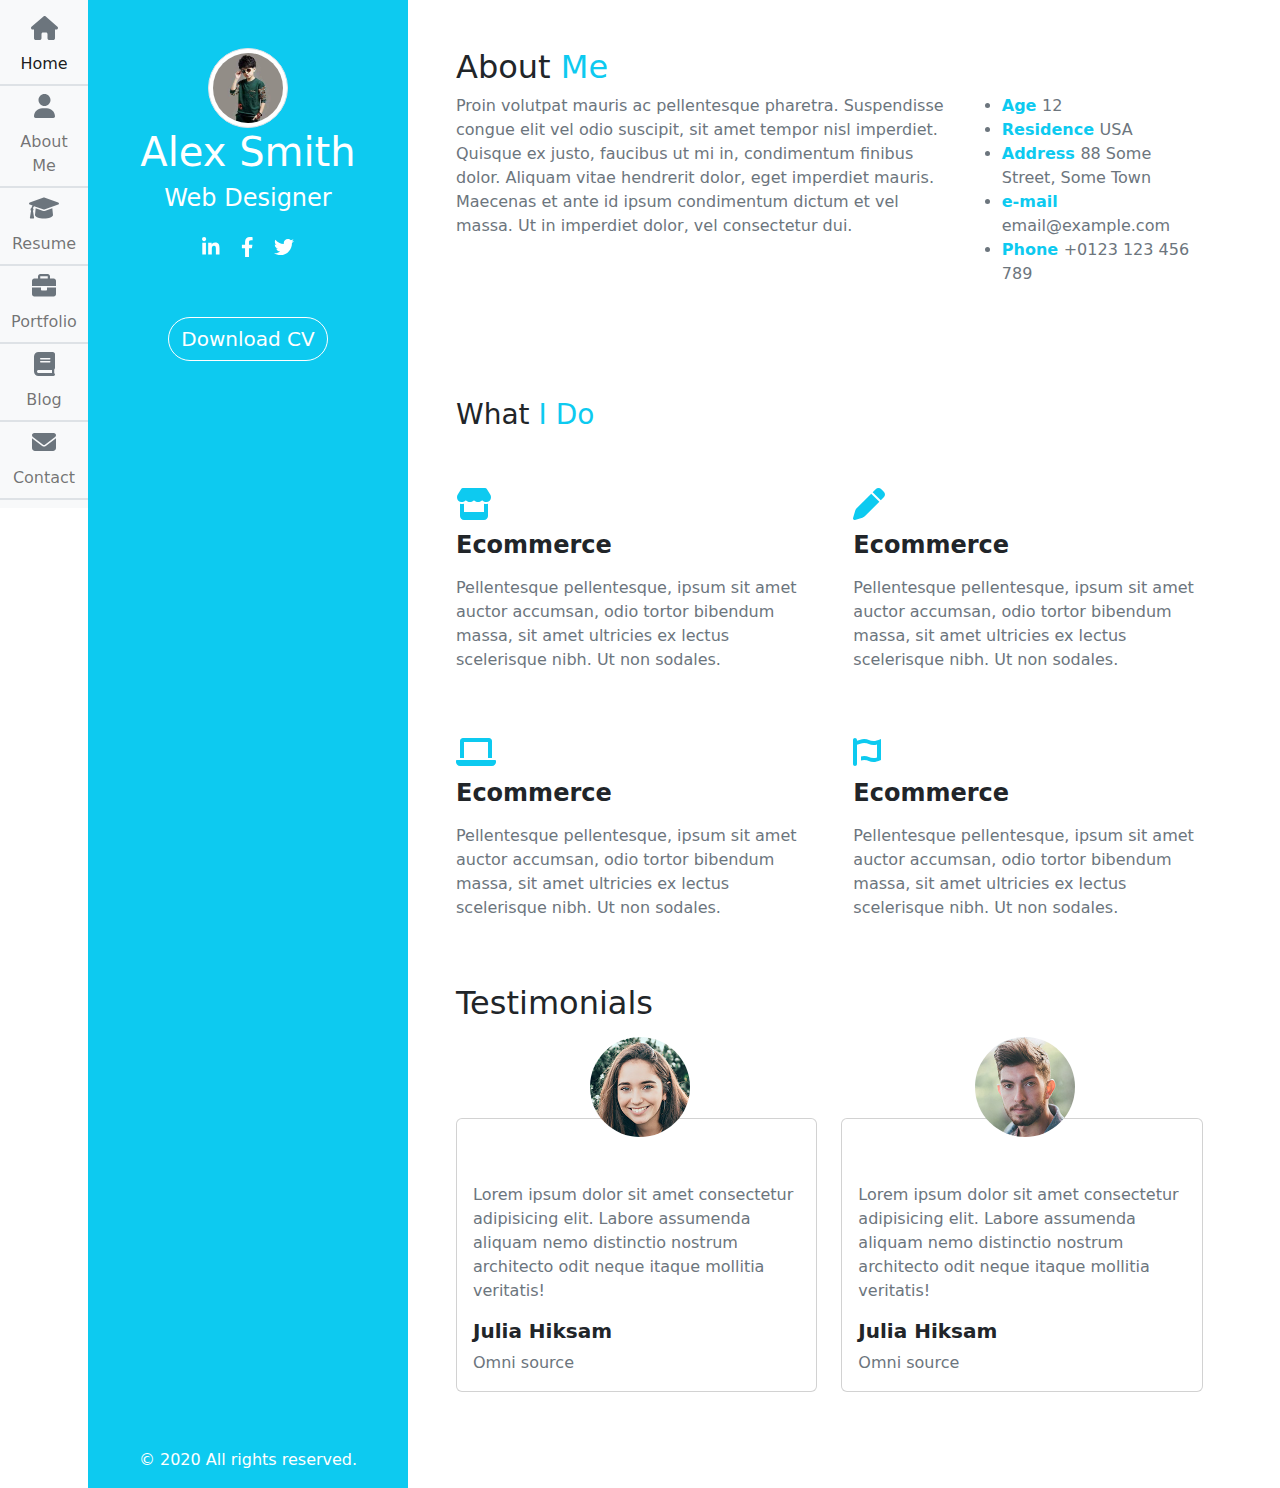
==== aboutme.html @ 1112398a "first commit" ====
<!DOCTYPE html>
<html lang="en">
<head>
    <meta charset="UTF-8">
    <meta http-equiv="X-UA-Compatible" content="IE=edge">
    <meta name="viewport" content="width=device-width, initial-scale=1.0">
    <title>Mijanur</title>
    <link rel="stylesheet" href="css/all.min.css">
    <link rel="stylesheet" href="css/bootstrap.min.css">
    <link rel="stylesheet" href="style.css">
</head>
<body>
        <div class="container-fluid p-0 position-relative">
            <div class="row bg_height g-0 position-relative">
                <div class="col-lg-1 position-static"  style="width: 88px;">
                    <nav class="navbar navbar-expand-lg bg-light">
                        <div class="container-fluid p-0">
                          <div class="collapse navbar-collapse" id="navbarNav">
                            <ul class="navbar-nav d-flex flex-column ">
                              <li class="nav-item text-center border-2 mt-2 border-bottom">
                                <i class="fs-4 text-secondary fa-solid fa-house "></i>
                                <a class="nav-link active" aria-current="page" href="#">Home</a>
                              </li>
                              <li class="nav-item text-center border-2 mt-2 border-bottom">
                                <i class="fs-4 text-secondary fa-solid fa-user"></i>
                                <a class="nav-link" href="#">About Me</a>
                              </li>
                              <li class="nav-item text-center border-2 mt-2 border-bottom">
                                <i class="fs-4 text-secondary fa-solid fa-graduation-cap"></i>
                                <a class="nav-link" href="#">Resume</a>
                              </li>
                              <li class="nav-item text-center border-2 mt-2 border-bottom">
                                <i class="fs-4 text-secondary fa-solid fa-briefcase"></i>
                                <a class="nav-link" href="#">Portfolio</a>
                              </li>
                              <li class="nav-item text-center border-2 mt-2 border-bottom">
                                <i class="fs-4 text-secondary fa-solid fa-book"></i>
                                <a class="nav-link" href="#">Blog</a>
                              </li>
                              <li class="nav-item text-center border-2 mt-2 border-bottom">
                                <i class="fs-4 text-secondary fa-solid fa-envelope"></i>
                                <a class="nav-link" href="#">Contact</a>
                              </li>
                            </ul>
                          </div>
                        </div>
                      </nav>
                </div>
                <div class="col-lg-3 bg-info text-center text-white d-flex justify-content-between flex-column pt-5 position-relative">
                   <div>
                      <img src="images/DIUzyYBUMAEyanq.jpg" alt="" class="img-fluid w-25 rounded-circle img-thumbnail">
                  <h1 class="text-white">Alex Smith</h1>
                  <h4>Web Designer</h4>
                  <div class="mt-3">
                    <i class="p-2 fs-5 fa-brands fa-linkedin-in"></i>
                    <i class="p-2 fs-5 fa-brands fa-facebook-f"></i>
                    <i class="p-2 fs-5 fa-brands fa-twitter"></i>
                  </div>
                  <a name="" id="" class="btn btn-info rounded-5 border-4 border-white text-white fs-5 mt-5 fs-5" href="#" role="button">Download CV</a>
                    </div>
                  <div class="">
                    <p>© 2020 All rights reserved.</p>
                  </div>
                </div>
                <!-- About Me -->
                <section class="col-lg-7 ms-5 my-5">
                    <div class="row mb-5">
                        <h2>About <span class="text-info">Me</span></h2>
                        <div class="col-lg-8">
                            <p class="text-muted">Proin volutpat mauris ac pellentesque pharetra. Suspendisse congue elit vel odio suscipit, sit amet tempor nisl imperdiet. Quisque ex justo, faucibus ut mi in, condimentum finibus dolor. Aliquam vitae hendrerit dolor, eget imperdiet mauris. Maecenas et ante id ipsum condimentum dictum et vel massa. Ut in imperdiet dolor, vel consectetur dui.</p>
                        </div>
                        <div class="col-lg-4">
                            <ul>
                                <li class="text-muted"><span class="text-info fw-bold">Age </span> 12</li>
                                <li class="text-muted"><span class="text-info fw-bold">Residence </span> USA</li>
                                <li class="text-muted"><span class="text-info fw-bold">Address </span> 88 Some Street, Some Town</li>
                                <li class="text-muted"><span class="text-info fw-bold">e-mail </span> email@example.com</li>
                                <li class="text-muted"><span class="text-info fw-bold">Phone </span> +0123 123 456 789</li>
                            </ul>
                        </div>
                    </div>
                    <!-- What I Do -->
                    <div class="row mt-5 g-5">
                        <h3>What <span class="text-info">I Do</span></h3>
                        <div class="col-lg-6 ">
                            <i class="fa-solid fa-store fs-2 text-info"></i>
                            <h4 class="py-2 fw-bold">Ecommerce</h4>
                            <p class="text-muted">Pellentesque pellentesque, ipsum sit amet auctor accumsan, odio tortor bibendum massa, sit amet ultricies ex lectus scelerisque nibh. Ut non sodales.</p>
                        </div>
                        <div class="col-lg-6 ">
                            <i class="fa-solid fa-pen fs-2 text-info"></i>
                            <h4 class="py-2 fw-bold">Ecommerce</h4>
                            <p class="text-muted">Pellentesque pellentesque, ipsum sit amet auctor accumsan, odio tortor bibendum massa, sit amet ultricies ex lectus scelerisque nibh. Ut non sodales.</p>
                        </div>
                        <div class="col-lg-6 ">
                            <i class="fa-solid fa-laptop fs-2 text-info"></i>
                            <h4 class="py-2 fw-bold">Ecommerce</h4>
                            <p class="text-muted">Pellentesque pellentesque, ipsum sit amet auctor accumsan, odio tortor bibendum massa, sit amet ultricies ex lectus scelerisque nibh. Ut non sodales.</p>
                        </div>
                        <div class="col-lg-6 ">
                            <i class="fa-solid fa-font-awesome fs-2 text-info"></i>
                            <h4 class="py-2 fw-bold">Ecommerce</h4>
                            <p class="text-muted">Pellentesque pellentesque, ipsum sit amet auctor accumsan, odio tortor bibendum massa, sit amet ultricies ex lectus scelerisque nibh. Ut non sodales.</p>
                        </div>
                    </div>
                    <!-- Testimonials -->
                    <div class="my-5">
                        <h2 class="my-5">Testimonials</h2>
                        <div class="row pt-5">
                            <!-- Testimonials1 -->
                              <div class="col-sm-6">
                              <div class="card">
                                <div class="card-body position-relative">
                                    <div>
                                        <img src="images/testimonial-1.jpg" alt="" class="rounded-circle img-fluid position-absolute  imgChenter">
                                    </div>
                                    <div class="pt-5">
                                        <p class="card-text text-muted">Lorem ipsum dolor sit amet consectetur adipisicing elit. Labore assumenda aliquam nemo distinctio nostrum architecto odit neque itaque mollitia veritatis!</p>
                                        <h5 class="card-title fw-bold">Julia Hiksam</h5>
                                        <span class="text-muted">Omni source</span>
                                        </div>
                                </div>
                              </div>
                            </div>
                            <!-- Testimonials2 -->
                              <div class="col-sm-6">
                              <div class="card">
                                <div class="card-body position-relative">
                                    <div>
                                        <img src="images/testimonial-2.jpg" alt="" class="rounded-circle img-fluid position-absolute  imgChenter">
                                    </div>
                                    <div class="pt-5">
                                        <p class="card-text text-muted">Lorem ipsum dolor sit amet consectetur adipisicing elit. Labore assumenda aliquam nemo distinctio nostrum architecto odit neque itaque mollitia veritatis!</p>
                                        <h5 class="card-title fw-bold">Julia Hiksam</h5>
                                        <span class="text-muted">Omni source</span>
                                        </div>
                                </div>
                              </div>
                            </div>
                    </div>
                </section>
            </div>
        </div>

        

  </div>
</div>




    <script src="js/all.min.js"></script>
    <script src="js/bootstrap.min.js"></script>
</body>
</html>
---- style.css ----
.bg_height {
    height: 100vh;
}
.imgChenter {
    width: 100px;
    top: -30%;
    left: 37%;
}
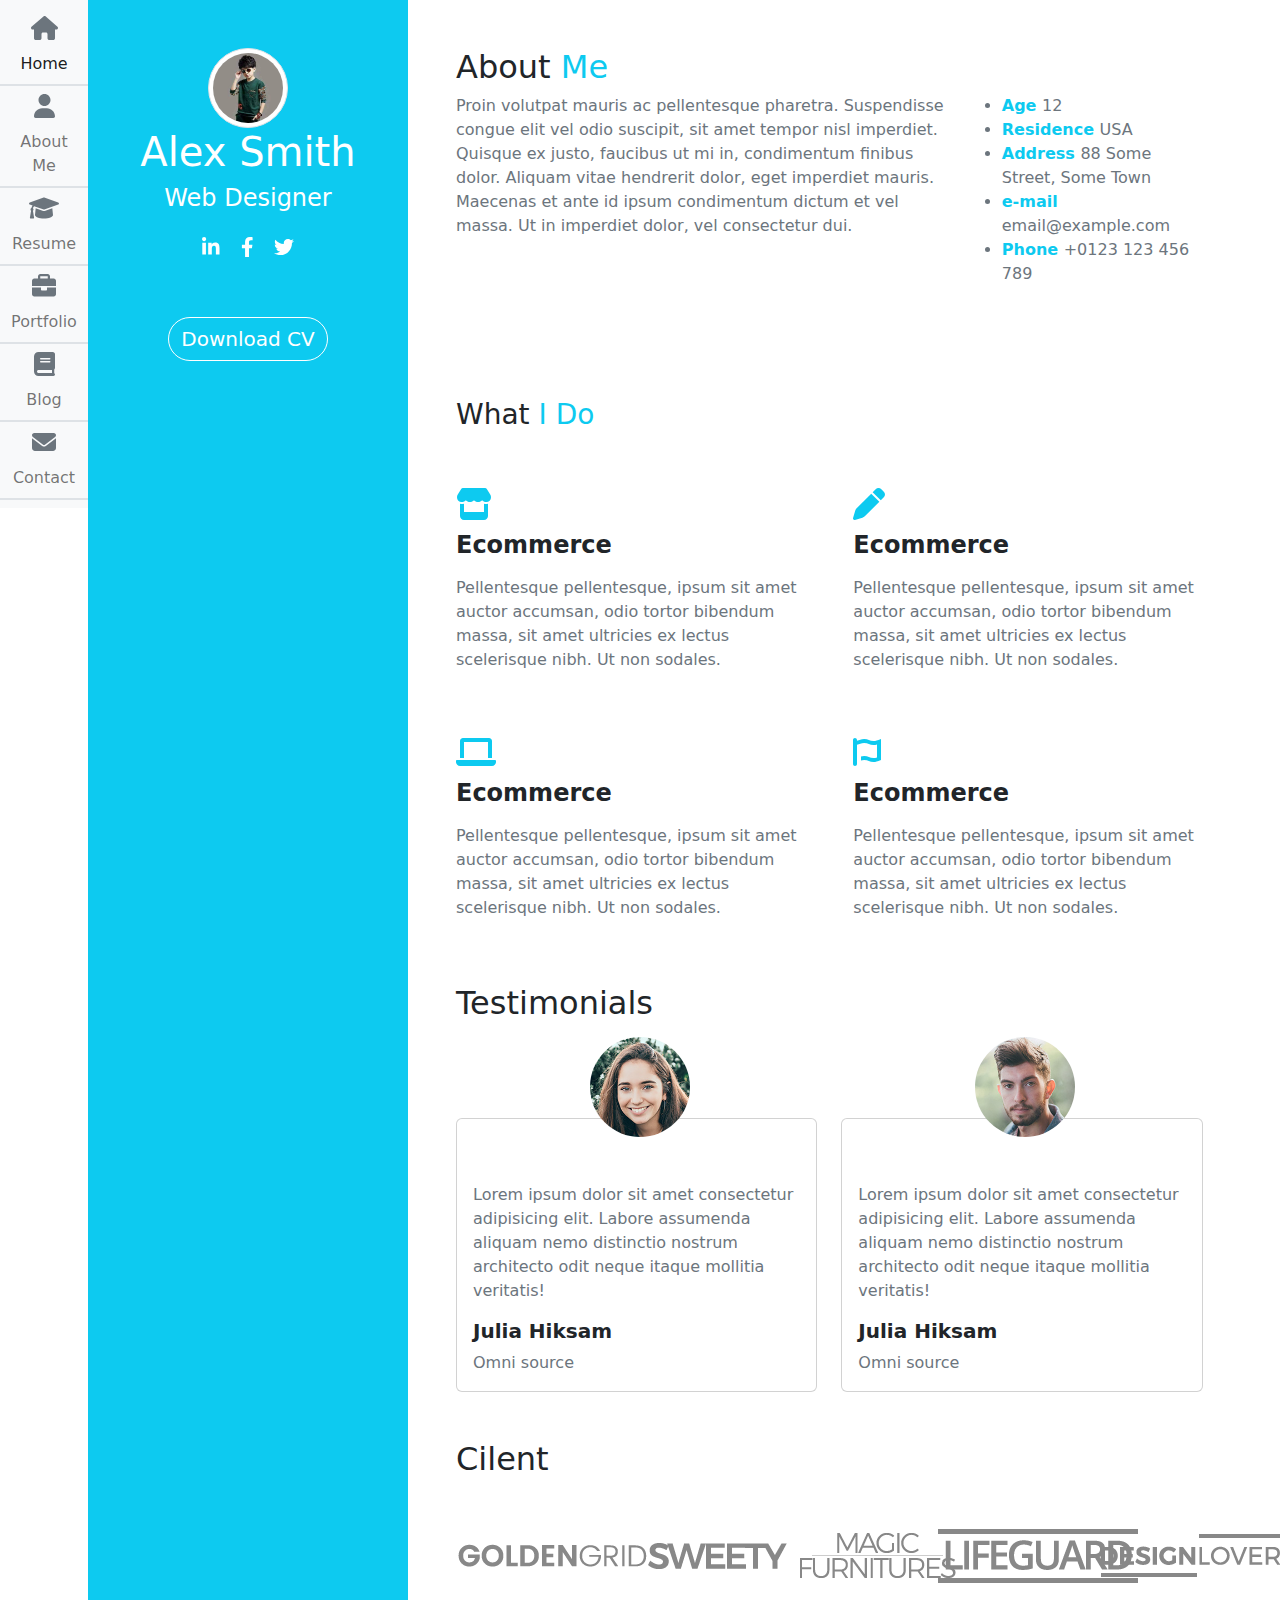
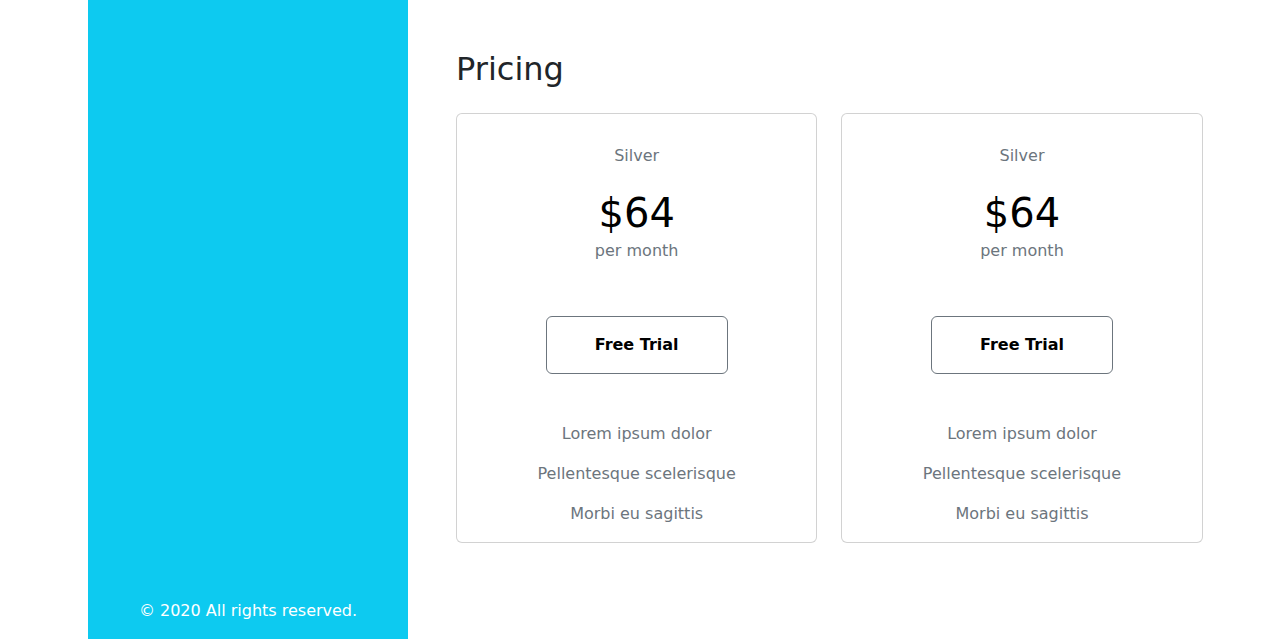
==== commit 316c6fa2: "Pricing" ====
--- a/aboutme.html
+++ b/aboutme.html
@@ -118,7 +118,7 @@
                                         <p class="card-text text-muted">Lorem ipsum dolor sit amet consectetur adipisicing elit. Labore assumenda aliquam nemo distinctio nostrum architecto odit neque itaque mollitia veritatis!</p>
                                         <h5 class="card-title fw-bold">Julia Hiksam</h5>
                                         <span class="text-muted">Omni source</span>
-                                        </div>
+                                    </div>
                                 </div>
                               </div>
                             </div>
@@ -133,12 +133,64 @@
                                         <p class="card-text text-muted">Lorem ipsum dolor sit amet consectetur adipisicing elit. Labore assumenda aliquam nemo distinctio nostrum architecto odit neque itaque mollitia veritatis!</p>
                                         <h5 class="card-title fw-bold">Julia Hiksam</h5>
                                         <span class="text-muted">Omni source</span>
-                                        </div>
+                                    </div>
                                 </div>
                               </div>
+                         </div>     
+                    </div>
+                    <!-- Cilents -->
+                    <div class="row d-flex justify-content-between">
+                        <h2 class="my-5">Cilent</h2>
+                        <div class="col-lg-2">
+                            <img src="images/client-1.png" alt="">
+                        </div>
+                        <div class="col-lg-2">
+                            <img src="images/client-2.png" alt="">
+                        </div>
+                        <div class="col-lg-2">
+                            <img src="images/client-3.png" alt="">
+                        </div>
+                        <div class="col-lg-2">
+                            <img src="images/client-4.png" alt="">
+                        </div>
+                        <div class="col-lg-2">
+                            <img src="images/client-5.png" alt="">
+                        </div>
+                    </div>
+                    <!----- ------>
+                    <section class="my-5">
+                        <div class="row">
+                            <h2 class="py-3">Pricing</h2>
+                            <div class="col-lg-6">
+                                <div class="card" >
+                                    <div class="card-body text-center text-muted">
+                                        <h6 class="py-3">Silver</h6>
+                                      <h1 class="card-title text-black">$64</h1>
+                                      <h6 class="card-subtitle mb-2 text-muted">per month</h6>
+                                      <a name="" id="" class="btn border-3 border-secondary text-black py-3 bg-opacity-25 px-5 my-5 fw-bold" href="#" role="button">Free Trial</a>
+                                      <p class="card-text">Lorem ipsum dolor</p>
+                                      <p class="card-text">Pellentesque scelerisque</p>
+                                      <p class="card-text">Morbi eu sagittis</p>
+                                    </div>
+                                  </div>
                             </div>
-                    </div>
+                            <div class="col-lg-6">
+                                <div class="card" >
+                                    <div class="card-body text-center text-muted">
+                                        <h6 class="py-3">Silver</h6>
+                                      <h1 class="card-title text-black">$64</h1>
+                                      <h6 class="card-subtitle mb-2 text-muted">per month</h6>
+                                      <a name="" id="" class="btn border-3 border-secondary text-black py-3 bg-opacity-25 px-5 my-5 fw-bold" href="#" role="button">Free Trial</a>
+                                      <p class="card-text">Lorem ipsum dolor</p>
+                                      <p class="card-text">Pellentesque scelerisque</p>
+                                      <p class="card-text">Morbi eu sagittis</p>
+                                    </div>
+                                  </div>
+                            </div>
+                        </div>
+                    </section>
                 </section>
+
             </div>
         </div>
 
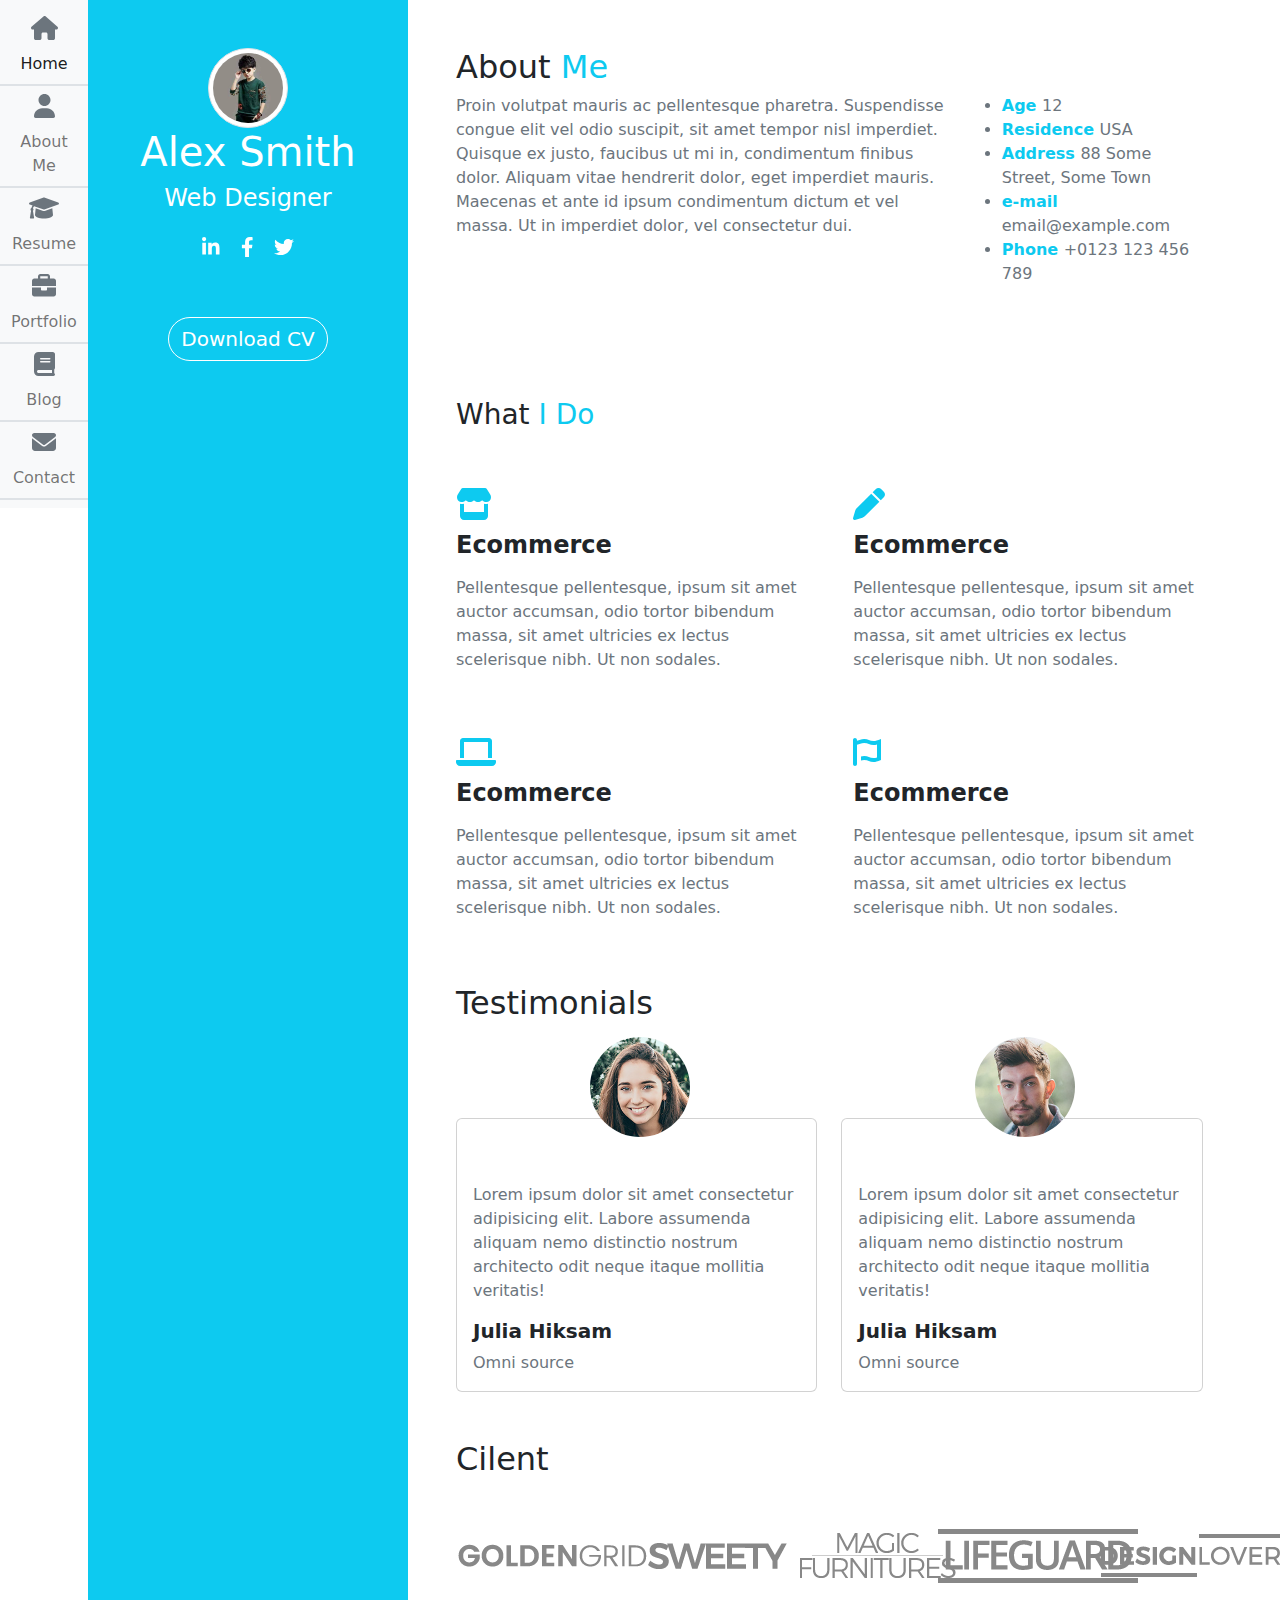
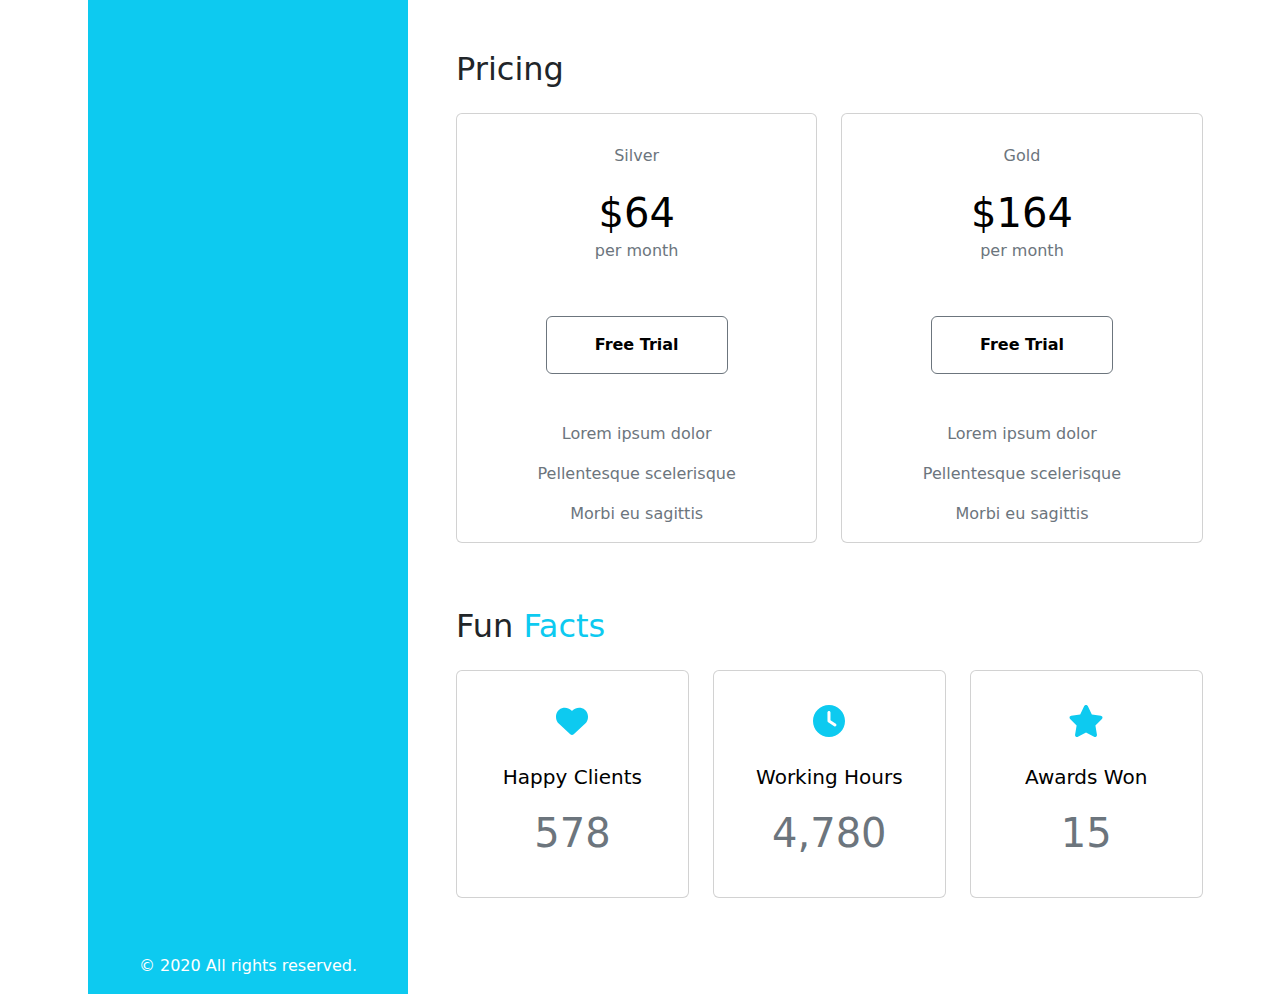
==== commit 4eb1cbf0: "about s" ====
--- a/aboutme.html
+++ b/aboutme.html
@@ -157,7 +157,7 @@
                             <img src="images/client-5.png" alt="">
                         </div>
                     </div>
-                    <!----- ------>
+                    <!-----Pricing------>
                     <section class="my-5">
                         <div class="row">
                             <h2 class="py-3">Pricing</h2>
@@ -177,8 +177,8 @@
                             <div class="col-lg-6">
                                 <div class="card" >
                                     <div class="card-body text-center text-muted">
-                                        <h6 class="py-3">Silver</h6>
-                                      <h1 class="card-title text-black">$64</h1>
+                                        <h6 class="py-3">Gold</h6>
+                                      <h1 class="card-title text-black">$164</h1>
                                       <h6 class="card-subtitle mb-2 text-muted">per month</h6>
                                       <a name="" id="" class="btn border-3 border-secondary text-black py-3 bg-opacity-25 px-5 my-5 fw-bold" href="#" role="button">Free Trial</a>
                                       <p class="card-text">Lorem ipsum dolor</p>
@@ -189,6 +189,40 @@
                             </div>
                         </div>
                     </section>
+                    <!-----Fun Facts------>
+                    <section class="my-5">
+                        <div class="row">
+                            <h2 class="py-3">Fun <span class="text-info">Facts</span></h2>
+                            <div class="col-lg-4">
+                                <div class="card" >
+                                    <div class="card-body text-center text-muted">
+                                        <h2 class="py-3 text-info"><i class="fa-solid fa-heart"></i></h2>
+                                      <h5 class="card-title text-black">Happy Clients</h5>
+                                      <h6 class="card-subtitle mb-2 text-muted fs-1 py-3">578</h6>
+                                    </div>
+                                  </div>
+                            </div>
+                            <div class="col-lg-4">
+                                <div class="card" >
+                                    <div class="card-body text-center text-muted">
+                                        <h2 class="py-3 text-info"><i class="fa-solid fa-clock"></i></h2>
+                                      <h5 class="card-title text-black">Working Hours</h5>
+                                      <h6 class="card-subtitle mb-2 text-muted fs-1 py-3">4,780</h6>
+                                    </div>
+                                  </div>
+                            </div>
+                            <div class="col-lg-4">
+                                <div class="card" >
+                                    <div class="card-body text-center text-muted">
+                                        <h2 class="py-3 text-info"><i class="fa-solid fa-star"></i></h2>
+                                      <h5 class="card-title text-black">Awards Won</h5>
+                                      <h6 class="card-subtitle mb-2 text-muted fs-1 py-3">15</h6>
+                                    </div>
+                                  </div>
+                            </div>
+                            
+                        </div>
+                    </section>
                 </section>
 
             </div>
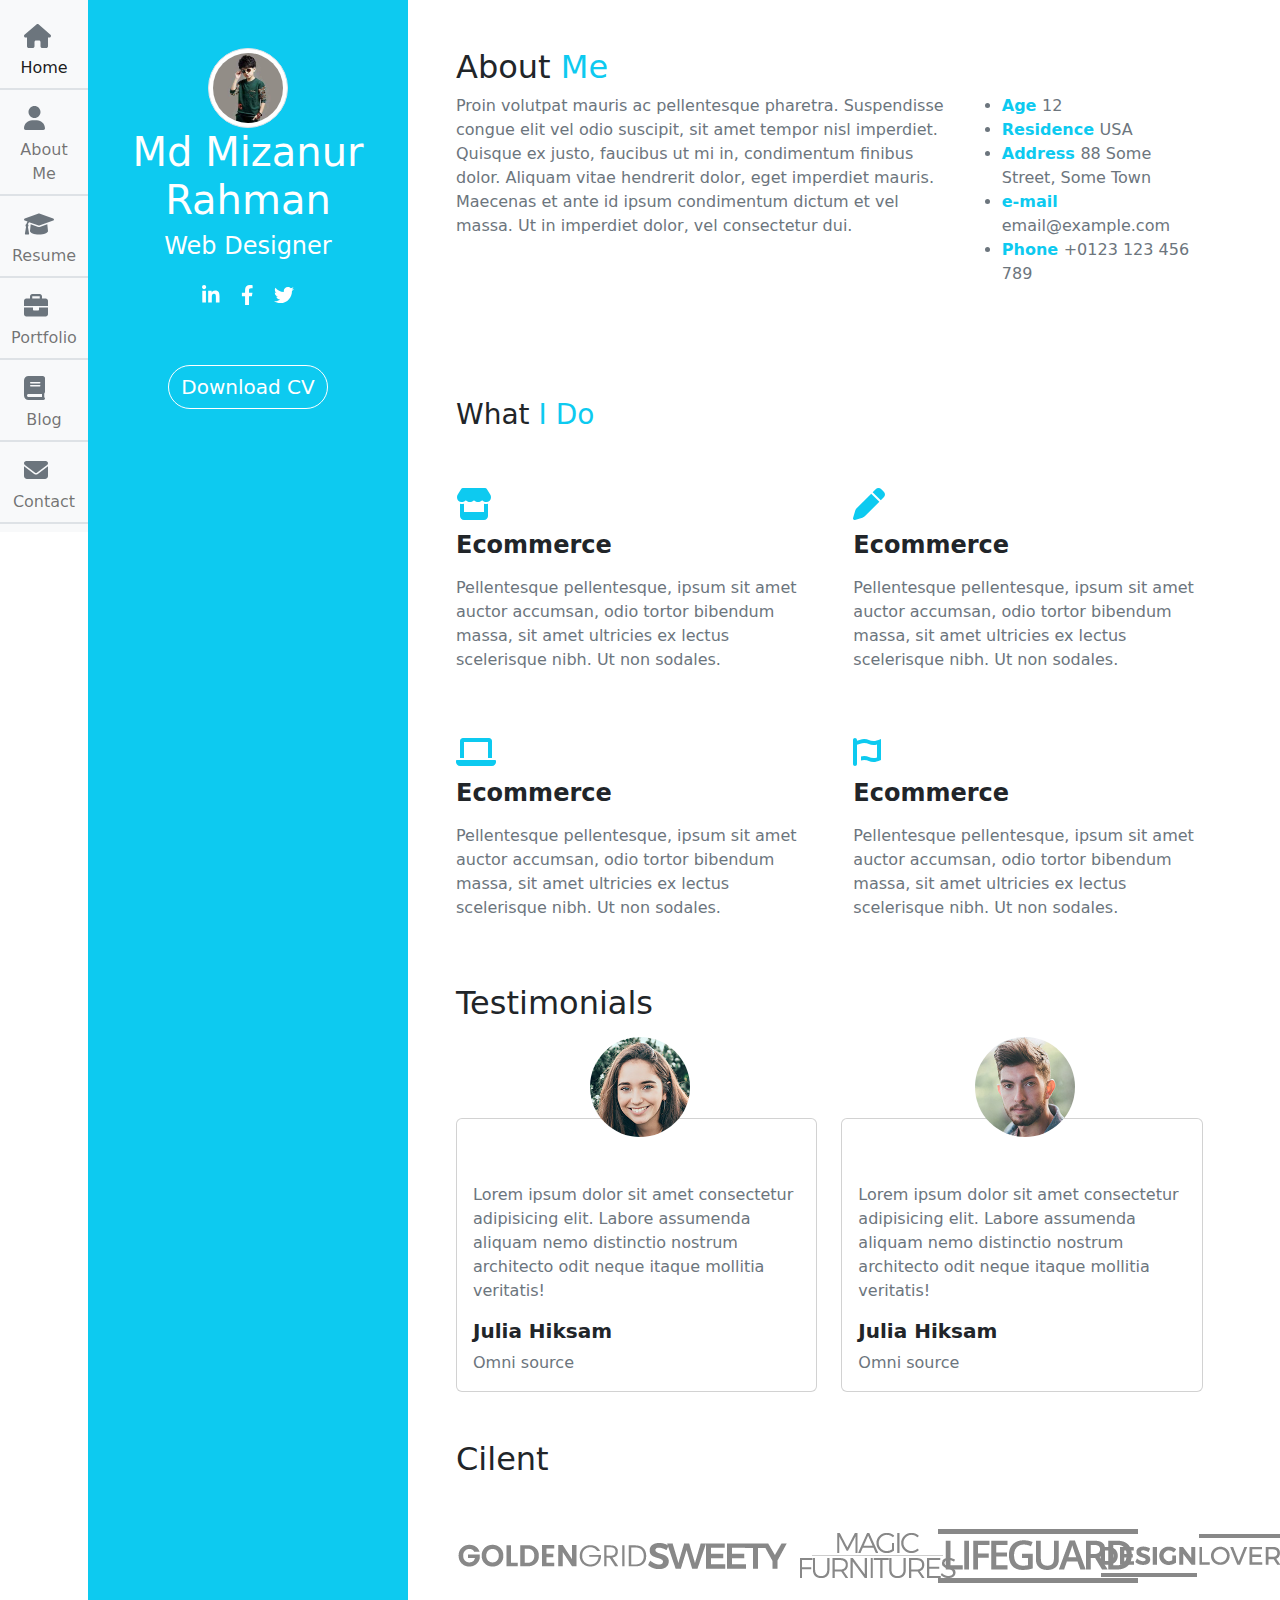
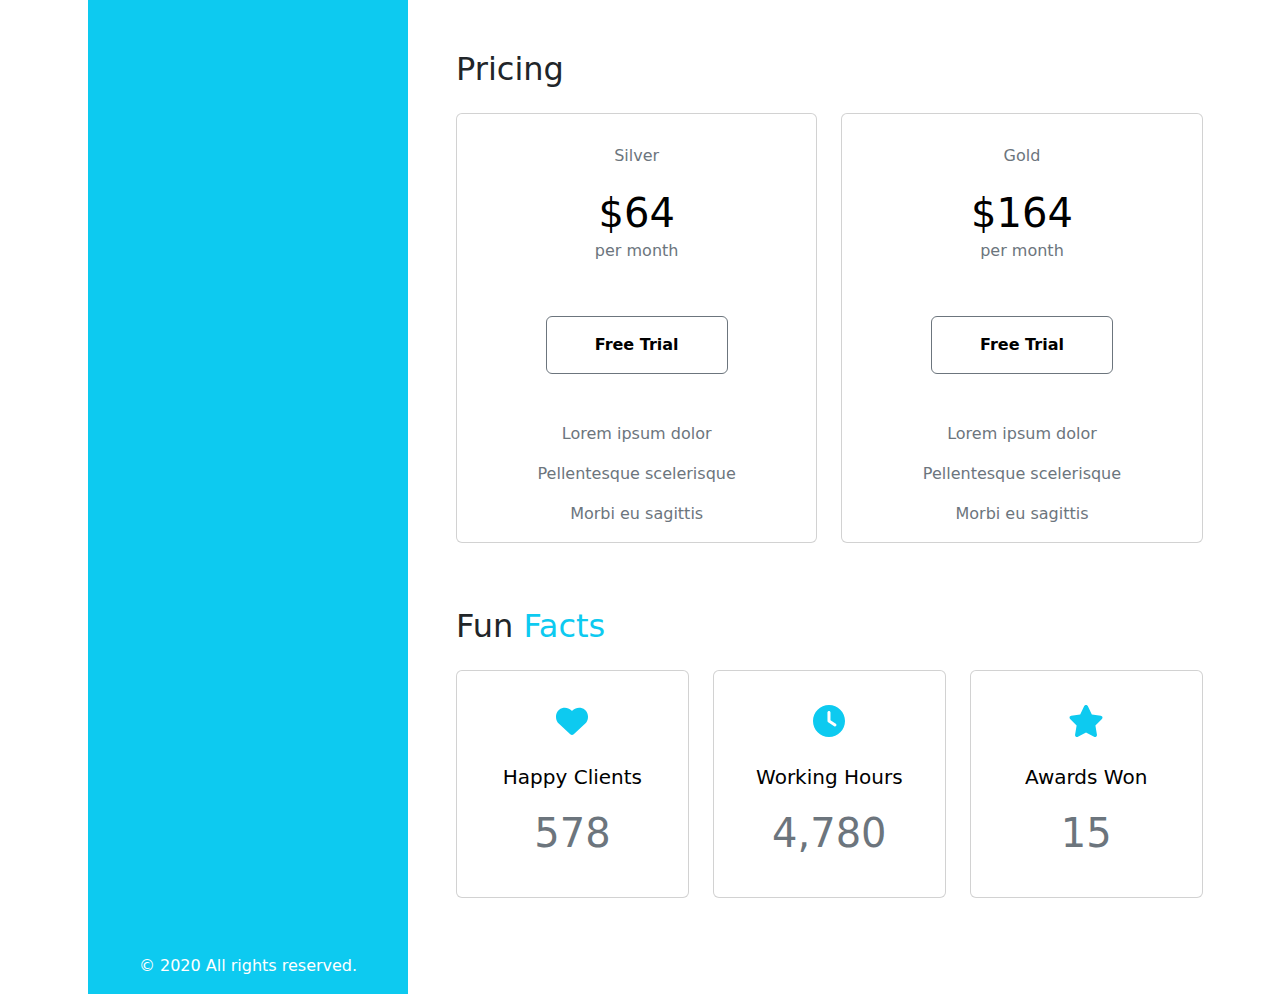
==== commit 6ed5afc3: "commant" ====
--- a/aboutme.html
+++ b/aboutme.html
@@ -13,43 +13,40 @@
         <div class="container-fluid p-0 position-relative">
             <div class="row bg_height g-0 position-relative">
                 <div class="col-lg-1 position-static"  style="width: 88px;">
-                    <nav class="navbar navbar-expand-lg bg-light">
-                        <div class="container-fluid p-0">
-                          <div class="collapse navbar-collapse" id="navbarNav">
-                            <ul class="navbar-nav d-flex flex-column ">
-                              <li class="nav-item text-center border-2 mt-2 border-bottom">
-                                <i class="fs-4 text-secondary fa-solid fa-house "></i>
-                                <a class="nav-link active" aria-current="page" href="#">Home</a>
-                              </li>
-                              <li class="nav-item text-center border-2 mt-2 border-bottom">
-                                <i class="fs-4 text-secondary fa-solid fa-user"></i>
-                                <a class="nav-link" href="#">About Me</a>
-                              </li>
-                              <li class="nav-item text-center border-2 mt-2 border-bottom">
-                                <i class="fs-4 text-secondary fa-solid fa-graduation-cap"></i>
-                                <a class="nav-link" href="#">Resume</a>
-                              </li>
-                              <li class="nav-item text-center border-2 mt-2 border-bottom">
-                                <i class="fs-4 text-secondary fa-solid fa-briefcase"></i>
-                                <a class="nav-link" href="#">Portfolio</a>
-                              </li>
-                              <li class="nav-item text-center border-2 mt-2 border-bottom">
-                                <i class="fs-4 text-secondary fa-solid fa-book"></i>
-                                <a class="nav-link" href="#">Blog</a>
-                              </li>
-                              <li class="nav-item text-center border-2 mt-2 border-bottom">
-                                <i class="fs-4 text-secondary fa-solid fa-envelope"></i>
-                                <a class="nav-link" href="#">Contact</a>
-                              </li>
-                            </ul>
-                          </div>
-                        </div>
-                      </nav>
+                  <!-- nav -->
+                  <nav class="navbar navbar-expand-lg bg-light ">
+                    <div class="container-fluid p-0">
+                      <div class="collapse navbar-collapse" id="navbarNav">
+                        <ul class="navbar-nav d-flex flex-column ">
+                          <li class="nav-item text-center border-2 mt-2 border-bottom">
+                            
+                            <a class="nav-link active " aria-current="page" href="index.html"><i class="fs-4 text-secondary fa-solid fa-house d-block ps-3 pb-2"></i>Home</a>
+                          </li>
+                          <li class="nav-item text-center border-2 mt-2 border-bottom">
+                            <a class="nav-link" href="aboutme.html"><i class="fs-4 text-secondary fa-solid fa-user d-block ps-3 pb-2"></i>About Me</a>
+                          </li>
+                          <li class="nav-item text-center border-2 mt-2 border-bottom">
+                            <a class="nav-link" href="Resume.html"><i class="fs-4 text-secondary fa-solid fa-graduation-cap d-block ps-3 pb-2"></i>Resume</a>
+                          </li>
+                          <li class="nav-item text-center border-2 mt-2 border-bottom">
+                            <a class="nav-link" href="portfolio.html"><i class="fs-4 text-secondary fa-solid fa-briefcase d-block ps-3 pb-2"></i>Portfolio</a>
+                          </li>
+                          <li class="nav-item text-center border-2 mt-2 border-bottom">
+                            <a class="nav-link" href="blog.html"> <i class="fs-4 text-secondary fa-solid fa-book d-block ps-3 pb-2"></i>Blog</a>
+                          </li>
+                          <li class="nav-item text-center border-2 mt-2 border-bottom">  
+                            <a class="nav-link" href="Contact.html"> <i class="fs-4 text-secondary fa-solid fa-envelope d-block ps-3 pb-2"></i>Contact</a>
+                          </li>
+                        </ul>
+                      </div>
+                    </div>
+                  </nav>
                 </div>
+                <!-- Web Designer -->
                 <div class="col-lg-3 bg-info text-center text-white d-flex justify-content-between flex-column pt-5 position-relative">
                    <div>
                       <img src="images/DIUzyYBUMAEyanq.jpg" alt="" class="img-fluid w-25 rounded-circle img-thumbnail">
-                  <h1 class="text-white">Alex Smith</h1>
+                  <h1 class="text-white">Md Mizanur Rahman</h1>
                   <h4>Web Designer</h4>
                   <div class="mt-3">
                     <i class="p-2 fs-5 fa-brands fa-linkedin-in"></i>
--- a/style.css
+++ b/style.css
@@ -6,5 +6,9 @@
     top: -30%;
     left: 37%;
 }
+.textArea{
+    width: 400px;
+    height: 200px;
+}
 
 
